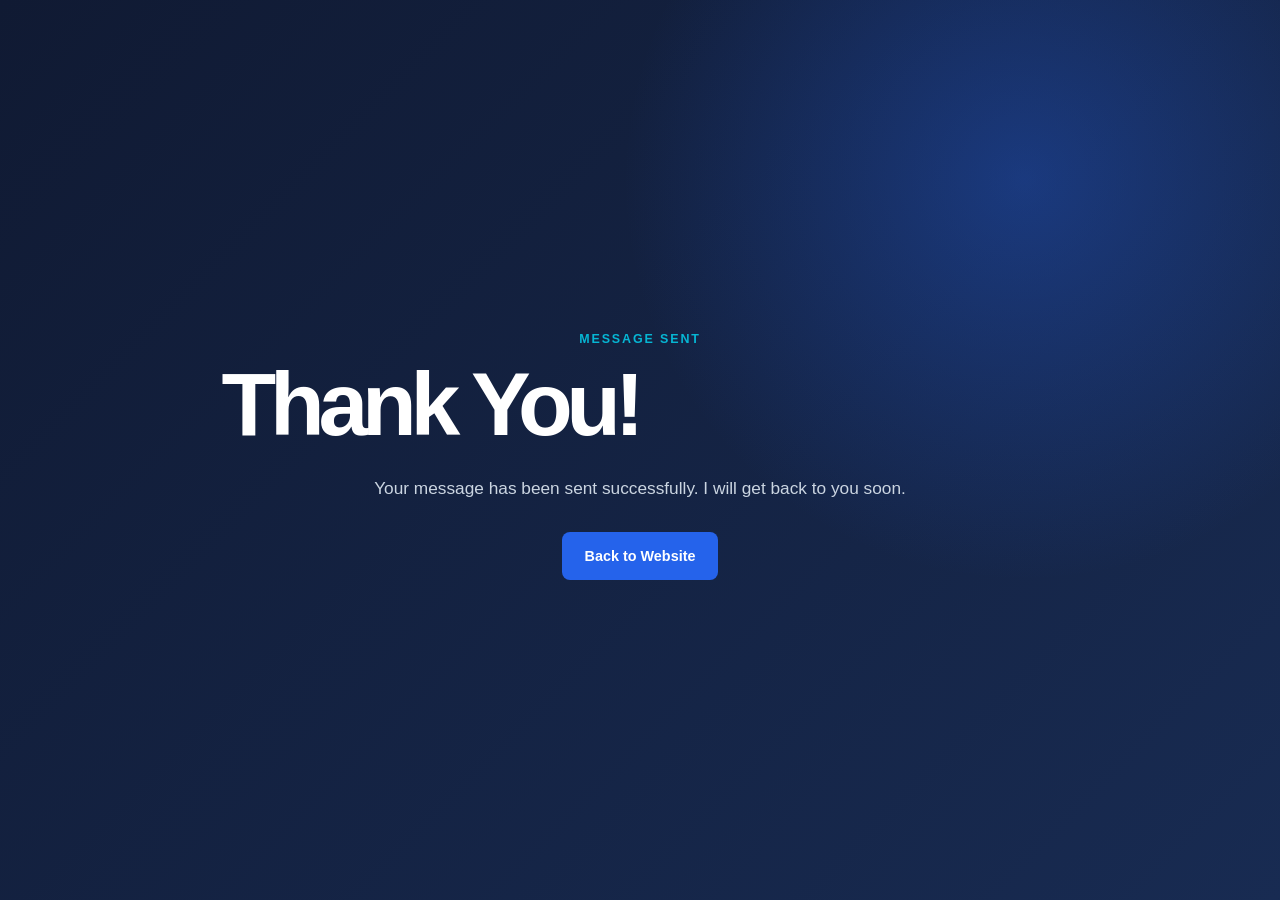
==== thank-you.html @ fb4917ab "Add portfolio website files" ====
<!DOCTYPE html>
<html lang="en">
<head>
  <meta charset="UTF-8">
  <meta name="viewport" content="width=device-width, initial-scale=1.0">
  <title>Thank You | Sai Teja Bogi</title>
  <link rel="stylesheet" href="style.css">
</head>
<body>

  <section class="hero" style="min-height: 100vh; display: grid; place-items: center; text-align: center;">
    <div class="container">
      <p class="eyebrow">Message Sent</p>

      <h1>Thank You!</h1>

      <p class="hero-description" style="margin-left: auto; margin-right: auto;">
        Your message has been sent successfully. I will get back to you soon.
      </p>

      <a href="index.html#contact" class="btn btn-primary">
        Back to Website
      </a>
    </div>
  </section>

</body>
</html>
---- style.css ----
:root {
  --navy: #101a33;
  --blue: #2563eb;
  --blue-dark: #1d4ed8;
  --cyan: #06b6d4;
  --text: #1e293b;
  --muted: #64748b;
  --light: #f8fafc;
  --border: #e2e8f0;
  --white: #ffffff;
  --shadow: 0 18px 45px rgba(15, 23, 42, 0.08);
}

* {
  margin: 0;
  padding: 0;
  box-sizing: border-box;
}

html {
  scroll-behavior: smooth;
}

body {
  color: var(--text);
  background: var(--white);
  font-family: "Inter", Arial, sans-serif;
  line-height: 1.6;
}

a {
  color: inherit;
  text-decoration: none;
}

.container {
  width: min(1120px, 92%);
  margin: auto;
}

.header {
  position: sticky;
  top: 0;
  z-index: 1000;
  background: rgba(16, 26, 51, 0.96);
  backdrop-filter: blur(12px);
}

.navbar {
  min-height: 74px;
  display: flex;
  align-items: center;
  justify-content: space-between;
}

.logo {
  color: var(--white);
  font-size: 1.4rem;
  font-weight: 800;
  letter-spacing: -0.04em;
}

.logo span,
.hero h1 span {
  color: var(--cyan);
}

.nav-links {
  display: flex;
  align-items: center;
  gap: 26px;
  list-style: none;
}

.nav-links a {
  color: #dbeafe;
  font-size: 0.88rem;
  font-weight: 600;
  transition: color 0.25s ease;
}

.nav-links a:hover {
  color: var(--cyan);
}

.menu-toggle {
  display: none;
  border: 0;
  color: var(--white);
  background: transparent;
  cursor: pointer;
  font-size: 1.7rem;
}

.hero {
  color: var(--white);
  background:
    radial-gradient(circle at 80% 20%, rgba(37, 99, 235, 0.35), transparent 32%),
    linear-gradient(135deg, #101a33 0%, #182b52 100%);
  padding: 110px 0 100px;
}

.hero-content {
  display: grid;
  grid-template-columns: 1.35fr 0.65fr;
  align-items: center;
  gap: 80px;
}

.eyebrow,
.section-label {
  color: var(--blue);
  font-size: 0.78rem;
  font-weight: 800;
  letter-spacing: 0.15em;
  text-transform: uppercase;
}

.hero .eyebrow {
  color: var(--cyan);
}

.hero h1 {
  max-width: 700px;
  margin: 10px 0 8px;
  font-size: clamp(2.7rem, 7vw, 5.6rem);
  line-height: 1.02;
  letter-spacing: -0.07em;
}

.hero h2 {
  color: #bfdbfe;
  font-size: clamp(1.25rem, 3vw, 2rem);
  font-weight: 500;
}

.hero-description {
  max-width: 620px;
  margin: 24px 0 30px;
  color: #cbd5e1;
  font-size: 1.08rem;
}

.hero-buttons {
  display: flex;
  flex-wrap: wrap;
  gap: 14px;
}

.btn {
  display: inline-flex;
  min-height: 48px;
  align-items: center;
  justify-content: center;
  padding: 0 22px;
  border: 1px solid transparent;
  border-radius: 8px;
  cursor: pointer;
  font: inherit;
  font-size: 0.9rem;
  font-weight: 700;
  transition: all 0.25s ease;
}

.btn-primary {
  color: var(--white);
  background: var(--blue);
}

.btn-primary:hover {
  background: var(--blue-dark);
  transform: translateY(-2px);
}

.btn-outline {
  color: var(--white);
  border-color: #64748b;
}

.btn-outline:hover {
  border-color: var(--cyan);
  color: var(--cyan);
}

.quick-contact {
  display: flex;
  flex-wrap: wrap;
  gap: 20px;
  margin-top: 30px;
}

.quick-contact a {
  color: #cbd5e1;
  font-size: 0.83rem;
}

.quick-contact a:hover {
  color: var(--cyan);
}

.hero-card {
  padding: 42px 28px;
  border: 1px solid rgba(255, 255, 255, 0.15);
  border-radius: 18px;
  background: rgba(255, 255, 255, 0.08);
  box-shadow: var(--shadow);
  text-align: center;
}

.profile-image-wrapper {
  width: 150px;
  height: 150px;
  margin: 0 auto 24px;
  padding: 5px;
  overflow: hidden;
  border: 4px solid var(--cyan);
  border-radius: 50%;
  background: linear-gradient(135deg, var(--blue), var(--cyan));
  box-shadow: 0 10px 30px rgba(6, 182, 212, 0.25);
}

.profile-image {
  width: 100%;
  height: 100%;
  display: block;
  border-radius: 50%;
  object-fit: cover;
  object-position: center top;
}

.hero-card h3 {
  font-size: 2.5rem;
  line-height: 1;
}

.hero-card p {
  margin-top: 8px;
  color: #cbd5e1;
}

.availability {
  display: inline-flex;
  align-items: center;
  gap: 8px;
  margin-top: 24px;
  color: #bbf7d0;
  font-size: 0.75rem;
}

.availability span {
  width: 8px;
  height: 8px;
  border-radius: 50%;
  background: #22c55e;
}

.section {
  padding: 100px 0;
}

.section-light {
  background: var(--light);
}

.section-title {
  max-width: 560px;
  margin-top: 10px;
  color: var(--navy);
  font-size: clamp(2rem, 4vw, 3.3rem);
  letter-spacing: -0.055em;
  line-height: 1.1;
}

.about-grid,
.contact-grid,
.timeline-grid {
  display: grid;
  grid-template-columns: 0.85fr 1.15fr;
  gap: 90px;
}

.about-text {
  color: var(--muted);
  font-size: 1.03rem;
}

.about-text p + p {
  margin-top: 18px;
}

.skills-grid {
  display: grid;
  grid-template-columns: repeat(4, 1fr);
  gap: 18px;
  margin-top: 42px;
}

.skill-card {
  padding: 26px 20px;
  border: 1px solid var(--border);
  border-radius: 14px;
  background: var(--white);
  box-shadow: 0 8px 25px rgba(15, 23, 42, 0.04);
}

.skill-icon {
  width: 52px;
  height: 52px;
  display: grid;
  place-items: center;
  margin-bottom: 22px;
  border-radius: 12px;
  color: var(--white);
  background: var(--navy);
  font-size: 0.9rem;
  font-weight: 800;
}

.skill-card h3 {
  min-height: 48px;
  color: var(--navy);
  font-size: 1rem;
}

.skill-card p {
  margin-top: 12px;
  color: var(--muted);
  font-size: 0.86rem;
}

.technology-list {
  display: flex;
  flex-wrap: wrap;
  gap: 10px;
  margin-top: 32px;
}

.technology-list span {
  padding: 8px 13px;
  border: 1px solid #bfdbfe;
  border-radius: 100px;
  color: var(--blue-dark);
  background: #eff6ff;
  font-size: 0.78rem;
  font-weight: 600;
}

.projects-grid {
  display: grid;
  grid-template-columns: repeat(3, 1fr);
  gap: 18px;
  margin-top: 42px;
}

.project-card {
  min-height: 240px;
  padding: 27px;
  border: 1px solid var(--border);
  border-radius: 14px;
  background: var(--white);
  transition: transform 0.25s ease, box-shadow 0.25s ease;
}

.project-card:hover {
  transform: translateY(-5px);
  box-shadow: var(--shadow);
}

.project-number {
  margin-bottom: 36px;
  color: var(--blue);
  font-size: 0.8rem;
  font-weight: 800;
}

.project-card h3 {
  color: var(--navy);
  font-size: 1.2rem;
}

.project-card p {
  margin: 12px 0 20px;
  color: var(--muted);
  font-size: 0.88rem;
}

.project-card span {
  color: var(--blue);
  font-size: 0.75rem;
  font-weight: 700;
}

.project-highlight {
  color: var(--white);
  border-color: var(--blue);
  background: var(--navy);
}

.project-highlight h3,
.project-highlight p {
  color: var(--white);
}

.project-highlight p {
  color: #cbd5e1;
}

.project-highlight a {
  color: var(--cyan);
  font-size: 0.85rem;
  font-weight: 700;
}

.timeline-item {
  position: relative;
  display: grid;
  grid-template-columns: 25px 1fr;
  gap: 20px;
  margin-top: 42px;
}

.timeline-item::before {
  position: absolute;
  top: 20px;
  bottom: 0;
  left: 7px;
  width: 1px;
  background: #cbd5e1;
  content: "";
}

.timeline-dot {
  position: relative;
  z-index: 1;
  width: 15px;
  height: 15px;
  margin-top: 5px;
  border: 3px solid var(--blue);
  border-radius: 50%;
  background: var(--white);
}

.timeline-item h3 {
  color: var(--navy);
  font-size: 1.35rem;
}

.timeline-item h4 {
  margin-top: 5px;
  color: var(--blue);
  font-size: 0.9rem;
  font-weight: 600;
}

.timeline-date {
  margin: 12px 0;
  color: var(--muted);
  font-size: 0.8rem;
  font-weight: 700;
}

.timeline-item ul {
  padding-left: 18px;
  color: var(--muted);
  font-size: 0.88rem;
}

.timeline-item li + li {
  margin-top: 7px;
}

.education-card {
  padding: 22px 0;
  border-bottom: 1px solid var(--border);
}

.education-card:first-of-type {
  margin-top: 26px;
}

.education-card h3 {
  color: var(--navy);
  font-size: 1.15rem;
}

.education-card p {
  margin: 4px 0;
  color: var(--muted);
}

.education-card span {
  color: var(--blue);
  font-size: 0.8rem;
  font-weight: 700;
}

.languages {
  margin-top: 30px;
}

.languages h3 {
  color: var(--navy);
}

.languages p {
  margin-top: 8px;
  color: var(--muted);
}

.contact-section {
  color: var(--white);
  background:
    radial-gradient(circle at 10% 0%, rgba(6, 182, 212, 0.14), transparent 30%),
    var(--navy);
}

.contact-section .section-title {
  color: var(--white);
}

.contact-intro > p:not(.section-label) {
  max-width: 500px;
  margin-top: 24px;
  color: #cbd5e1;
}

.contact-details {
  display: grid;
  gap: 18px;
  margin-top: 38px;
}

.contact-details a,
.contact-location {
  display: flex;
  align-items: center;
  gap: 14px;
  color: #e2e8f0;
}

.contact-details a:hover {
  color: var(--cyan);
}

.contact-details span {
  width: 35px;
  color: var(--cyan);
  font-size: 1.25rem;
  text-align: center;
}

.contact-details small {
  display: block;
  margin-bottom: 2px;
  color: #94a3b8;
  font-size: 0.7rem;
  text-transform: uppercase;
}

.contact-details div {
  font-size: 0.88rem;
}

.contact-form {
  padding: 32px;
  border-radius: 16px;
  background: var(--white);
  box-shadow: var(--shadow);
}

.contact-form label {
  display: block;
  margin-bottom: 7px;
  color: var(--navy);
  font-size: 0.78rem;
  font-weight: 700;
}

.contact-form input,
.contact-form select,
.contact-form textarea {
  width: 100%;
  margin-bottom: 18px;
  padding: 13px 14px;
  border: 1px solid var(--border);
  border-radius: 7px;
  outline: none;
  color: var(--text);
  background: var(--light);
  font: inherit;
  font-size: 0.87rem;
}

.contact-form textarea {
  resize: vertical;
}

.contact-form input:focus,
.contact-form select:focus,
.contact-form textarea:focus {
  border-color: var(--blue);
  box-shadow: 0 0 0 3px rgba(37, 99, 235, 0.12);
}

.btn-full {
  width: 100%;
}

.form-note {
  margin-top: 14px;
  color: var(--muted);
  font-size: 0.72rem;
  text-align: center;
}

.hidden-field {
  display: none !important;
}

.footer {
  color: #94a3b8;
  background: #0b1224;
  font-size: 0.78rem;
}

.footer-content {
  display: flex;
  align-items: center;
  justify-content: space-between;
  min-height: 72px;
}

.footer a {
  color: var(--cyan);
}

.floating-whatsapp {
  position: fixed;
  right: 22px;
  bottom: 22px;
  z-index: 900;
  width: 55px;
  height: 55px;
  display: grid;
  place-items: center;
  border-radius: 50%;
  color: var(--white);
  background: #22c55e;
  box-shadow: 0 8px 25px rgba(34, 197, 94, 0.35);
  font-size: 1.5rem;
  transition: transform 0.25s ease;
}

.floating-whatsapp:hover {
  transform: scale(1.08);
}

@media (max-width: 900px) {
  .hero-content,
  .about-grid,
  .contact-grid,
  .timeline-grid {
    grid-template-columns: 1fr;
    gap: 45px;
  }

  .hero-card {
    max-width: 360px;
  }

  .skills-grid {
    grid-template-columns: repeat(2, 1fr);
  }

  .projects-grid {
    grid-template-columns: repeat(2, 1fr);
  }
}

@media (max-width: 680px) {
  .navbar {
    position: relative;
  }

  .menu-toggle {
    display: block;
  }

  .nav-links {
    position: absolute;
    top: 74px;
    right: 0;
    left: 0;
    display: none;
    flex-direction: column;
    align-items: flex-start;
    gap: 0;
    padding: 10px 4%;
    background: var(--navy);
  }

  .nav-links.active {
    display: flex;
  }

  .nav-links li {
    width: 100%;
  }

  .nav-links a {
    display: block;
    padding: 13px 0;
  }

  .hero {
    padding: 78px 0;
  }

  .section {
    padding: 70px 0;
  }

  .skills-grid,
  .projects-grid {
    grid-template-columns: 1fr;
  }

  .contact-form {
    padding: 22px;
  }

  .footer-content {
    align-items: flex-start;
    flex-direction: column;
    justify-content: center;
    gap: 8px;
  }
}
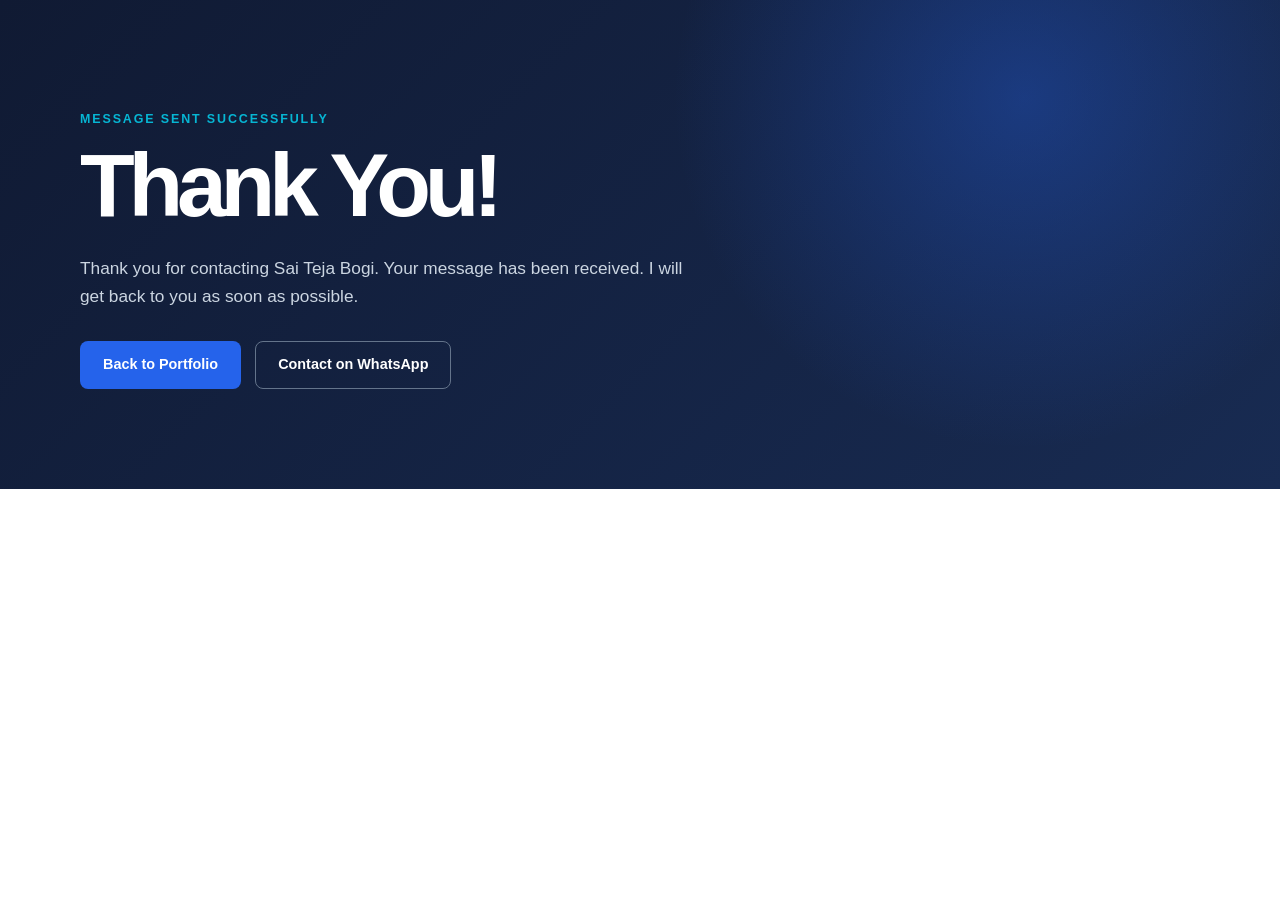
==== commit 93d09ee1: "Update thank-you.html" ====
--- a/thank-you.html
+++ b/thank-you.html
@@ -3,26 +3,40 @@
 <head>
   <meta charset="UTF-8">
   <meta name="viewport" content="width=device-width, initial-scale=1.0">
+  <meta name="description" content="Thank you for contacting Sai Teja Bogi">
   <title>Thank You | Sai Teja Bogi</title>
   <link rel="stylesheet" href="style.css">
 </head>
+
 <body>
 
-  <section class="hero" style="min-height: 100vh; display: grid; place-items: center; text-align: center;">
-    <div class="container">
-      <p class="eyebrow">Message Sent</p>
+  <section class="hero thank-you-page">
+    <div class="container thank-you-content">
+      <p class="eyebrow">Message Sent Successfully</p>
 
       <h1>Thank You!</h1>
 
-      <p class="hero-description" style="margin-left: auto; margin-right: auto;">
-        Your message has been sent successfully. I will get back to you soon.
+      <p class="hero-description">
+        Thank you for contacting Sai Teja Bogi. Your message has been received.
+        I will get back to you as soon as possible.
       </p>
 
-      <a href="index.html#contact" class="btn btn-primary">
-        Back to Website
-      </a>
+      <div class="hero-buttons">
+        <a href="index.html" class="btn btn-primary">
+          Back to Portfolio
+        </a>
+
+        <a
+          href="https://wa.me/917386362364?text=Hello%20Sai%20Teja%2C%20I%20submitted%20a%20message%20through%20your%20portfolio."
+          class="btn btn-outline"
+          target="_blank"
+          rel="noopener noreferrer"
+        >
+          Contact on WhatsApp
+        </a>
+      </div>
     </div>
   </section>
 
 </body>
-</html>+</html>
